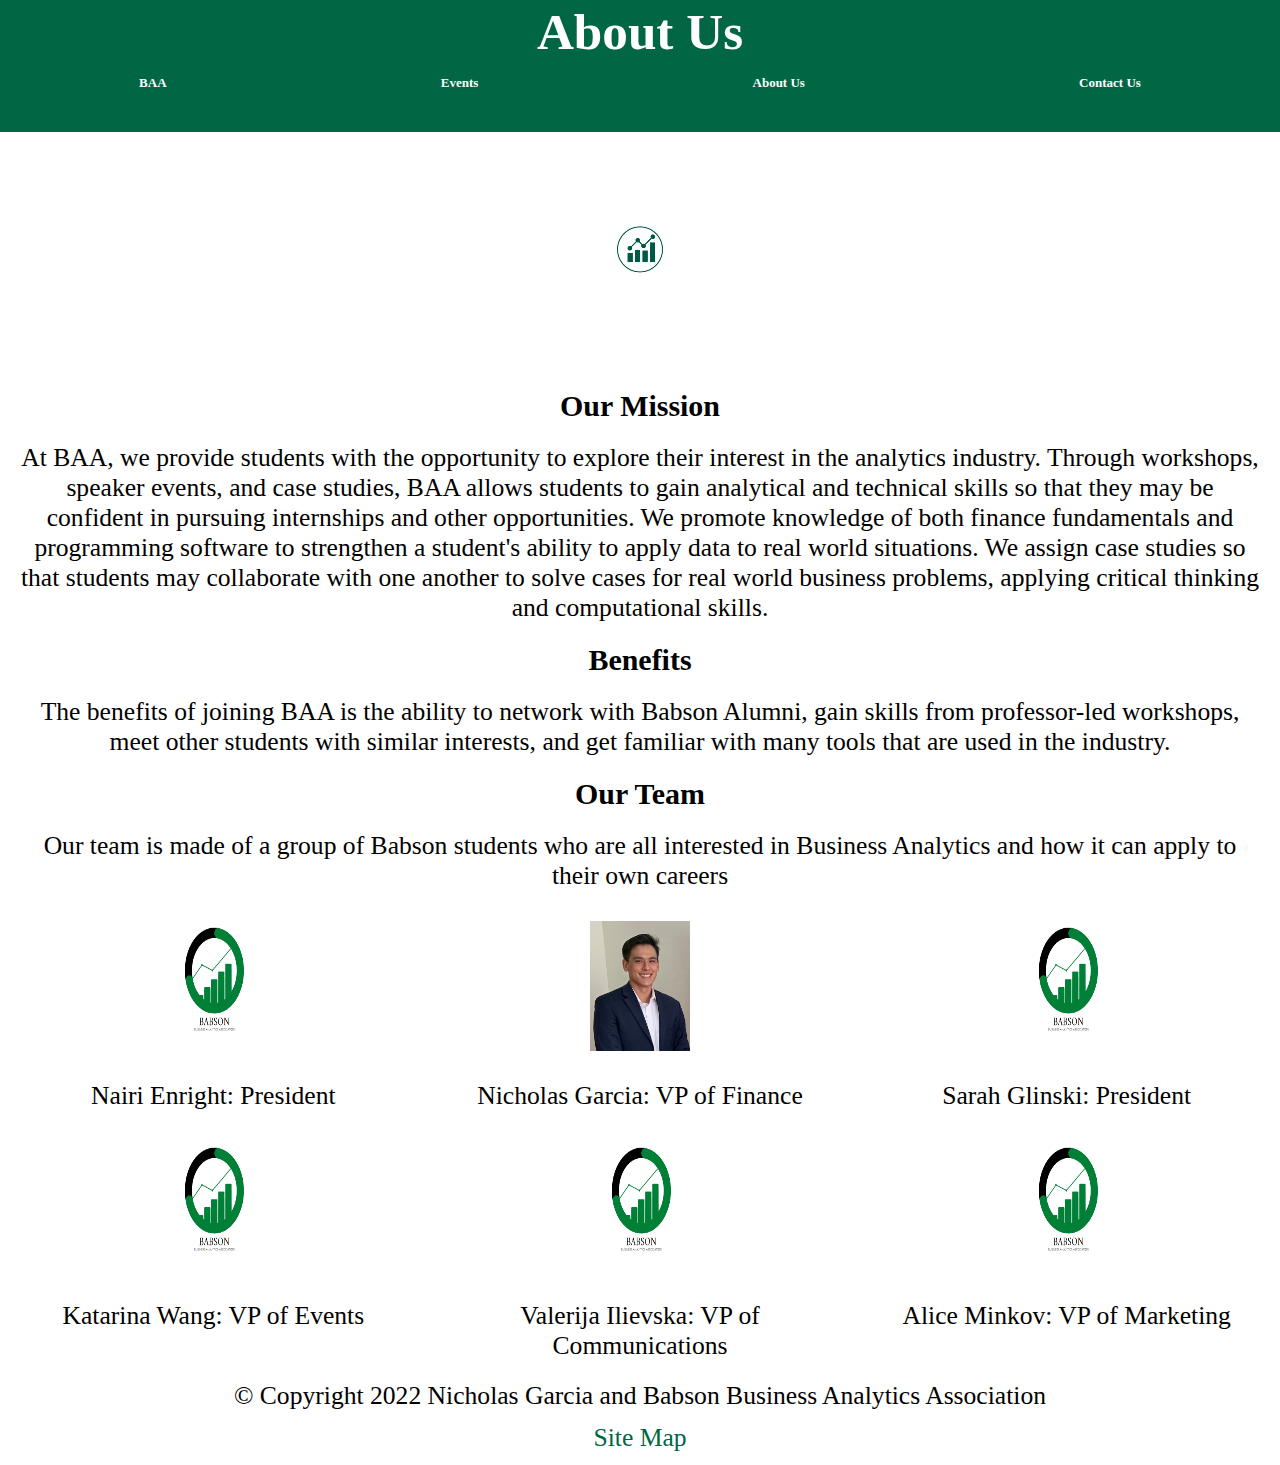
==== about-us.html @ bda554a6 "Created v1.0" ====
<!DOCTYPE html>
<html lang="en">
  <head>
    <meta charset="UTF-8" />
    <meta http-equiv="X-UA-Compatible" content="IE=edge" />
    <meta name="viewport" content="width=device-width, initial-scale=1.0" />
    <meta name="description" content="Babson Business Association is an undergraduate ran club that inspires to connect student with resources needed for a future in business analytics"/>
    <title>About Us</title>
    <link rel="stylesheet" href="css/style.css" />
    <link rel="icon" type="image/ico" href="images/favicon.ico">
    <style>
      /* .grid div:nth-child(even) {
        background-color: red;
      }
      .grid div:nth-child(odd) {
        background-color: yellow;
      } */
      .grid {
        display: grid;
        grid-template-columns: 1fr 1fr 1fr;
      }
      .name {
        text-align: center;
      }

      .mission {
        grid-column-start: 1;
        grid-column-end: 4;
      }
      .benefits {
        grid-column: 1/4;
      }
      .team {
        grid-column: 1/4;
      }
      .footer {
        grid-column: 1/4;
      }
      img {
        height: 150px;
        width: 120px;
        display: block;
        margin-left: auto;
        margin-right: auto;
      }
    </style>
  </head>
  <body>
    <header>
      <h1>About Us</h1>
      <ul>
        <li><a href="index.html" target="_self">BAA</a></li>
        <!-- <li><a href="newsletter.html" target="_self">Newsletter</a></li> -->
        <li><a href="events.html" target="_self"> Events</a></li>
        <li><a href="about-us.html" target="_self">About Us</a></li>
        <li><a href="contact-us.html" target="_self"> Contact Us</a></li>
      </ul>
    </header>
    <video
      src="video/baa-background.mp4"
      type="video/mp4"
      autoplay
      loop
    ></video>
    <div class="grid">
      <div class="mission">
        <h3>Our Mission</h3>
        <p>
          At BAA, we provide students with the opportunity to explore their
          interest in the analytics industry. Through workshops, speaker events,
          and case studies, BAA allows students to gain analytical and technical
          skills so that they may be confident in pursuing internships and other
          opportunities. We promote knowledge of both finance fundamentals and
          programming software to strengthen a student's ability to apply data
          to real world situations. We assign case studies so that students may
          collaborate with one another to solve cases for real world business
          problems, applying critical thinking and computational skills.
        </p>
      </div>
      
      <div class="benefits">
        <h3>Benefits</h3>
        <p>
          The benefits of joining BAA is the ability to network with Babson
          Alumni, gain skills from professor-led workshops, meet other students
          with similar interests, and get familiar with many tools that are used
          in the industry.
        </p>
      </div>
      <div class="team">
        <h3>Our Team</h3>
        <p>
          Our team is made of a group of Babson students who are all interested
          in Business Analytics and how it can apply to their own careers
        </p>
      </div>

      <div>
        <!-- /* will add the rest of the images when other members send them to me.*/ -->
        <img
          src="images/BusinessAnalyticsLogo.png"
          alt="nairi-enright-headshot"
        />
        <p class="name">Nairi Enright: President</p>
        <img
          src="images/BusinessAnalyticsLogo.png"
          alt="katarina-wang-headshot"
        />
        <p class="name">Katarina Wang: VP of Events</p>
      </div>

      <div>
        <img
          src="images/nicholas-garcia-headshot.JPG"
          alt="nicholas-garcia-headshot"
        />
        <p class="name">Nicholas Garcia: VP of Finance</p>
        <img
          src="images/BusinessAnalyticsLogo.png"
          alt="valerjia-Ilievska-headshot"
        />
        <p class="name">Valerija Ilievska: VP of Communications</p>
      </div>

      <div>
        <img
          src="images/BusinessAnalyticsLogo.png"
          alt="sarah-glinski-headshot"
        />
        <p class="name">Sarah Glinski: President</p>
        <img
          src="images/BusinessAnalyticsLogo.png"
          alt="alice-minkov-headshot"
        />
        <p class="name">Alice Minkov: VP of Marketing</p>
      </div>
      <div class="footer">
        <footer>
          &copy; Copyright 2022 Nicholas Garcia and Babson Business Analytics
          Association <a id="sitemap" href="sitemap.html"> Site Map</a>
        </footer>
      </div>
    </div>
  </body>
</html>
---- css/style.css ----
h1 {
  text-align: center;
  background-color: #006644;
  color: white;
  position: relative;
}
header {
  position: sticky;
  top: 0px;
  z-index: 5;
  width: 100%;
  padding: 0 0 25px;
  background-color: #006644;
  border: 2px #006644 solid;
}
img {
  padding: 10px;
  width: 100px;
  height: 100px;
}
body {
  background-color: white;
  color: black;
  font-family: Georgia, "Times New Roman", Times, serif;
  font-size: 1.6rem;
  margin: 0;
}

ul {
  display: flex;
  flex-wrap: wrap;
  justify-content: space-around;
  position: relative;
  width: 100%;
  padding: 0;
  list-style-type: none;
  font-size: 13px;
  font-weight: 700;
  background-color: #006644;
}

li {
  float: left;
  /* line-height: 1; */
  display: block;
  margin: 0;
  padding: 0;
  border: 0;
  font: inherit;
}
li a,
.dropbtn {
  display: inline-block;
  color: white;
  text-align: center;
  padding: 14px 16px;
  text-decoration: none;
}

a:hover {
  background-color: white;
}

a {
  color: #006644;
  padding: 12px 16px;
  text-decoration: none;
  display: block;
  text-align: left;
}
a:hover {
  background-color: black;
  text-decoration: underline;
}
h2 {
  color: black;
  text-align: left;
  font-size: 1.375rem;
  padding: 20px;
}
p {
  padding: 20px;
  text-align: center;
}
h3 {
  color: black;
  text-align: center;
}
/* img{
  height: 100px;
  width: 100px;
  /* display: block;
  margin-left: auto;
  margin-right: auto;
   float: right; 
}*/

* {
  margin: 0;
  padding: 0;
  box-sizing: border-box;
}
footer {
  text-align: center;
}

video {
  margin-left: auto;
  margin-right: auto;
  width: 100%;
  height: 250px;
  /* border: 2px black solid; */
}
#sitemap{
  text-align: center;
}
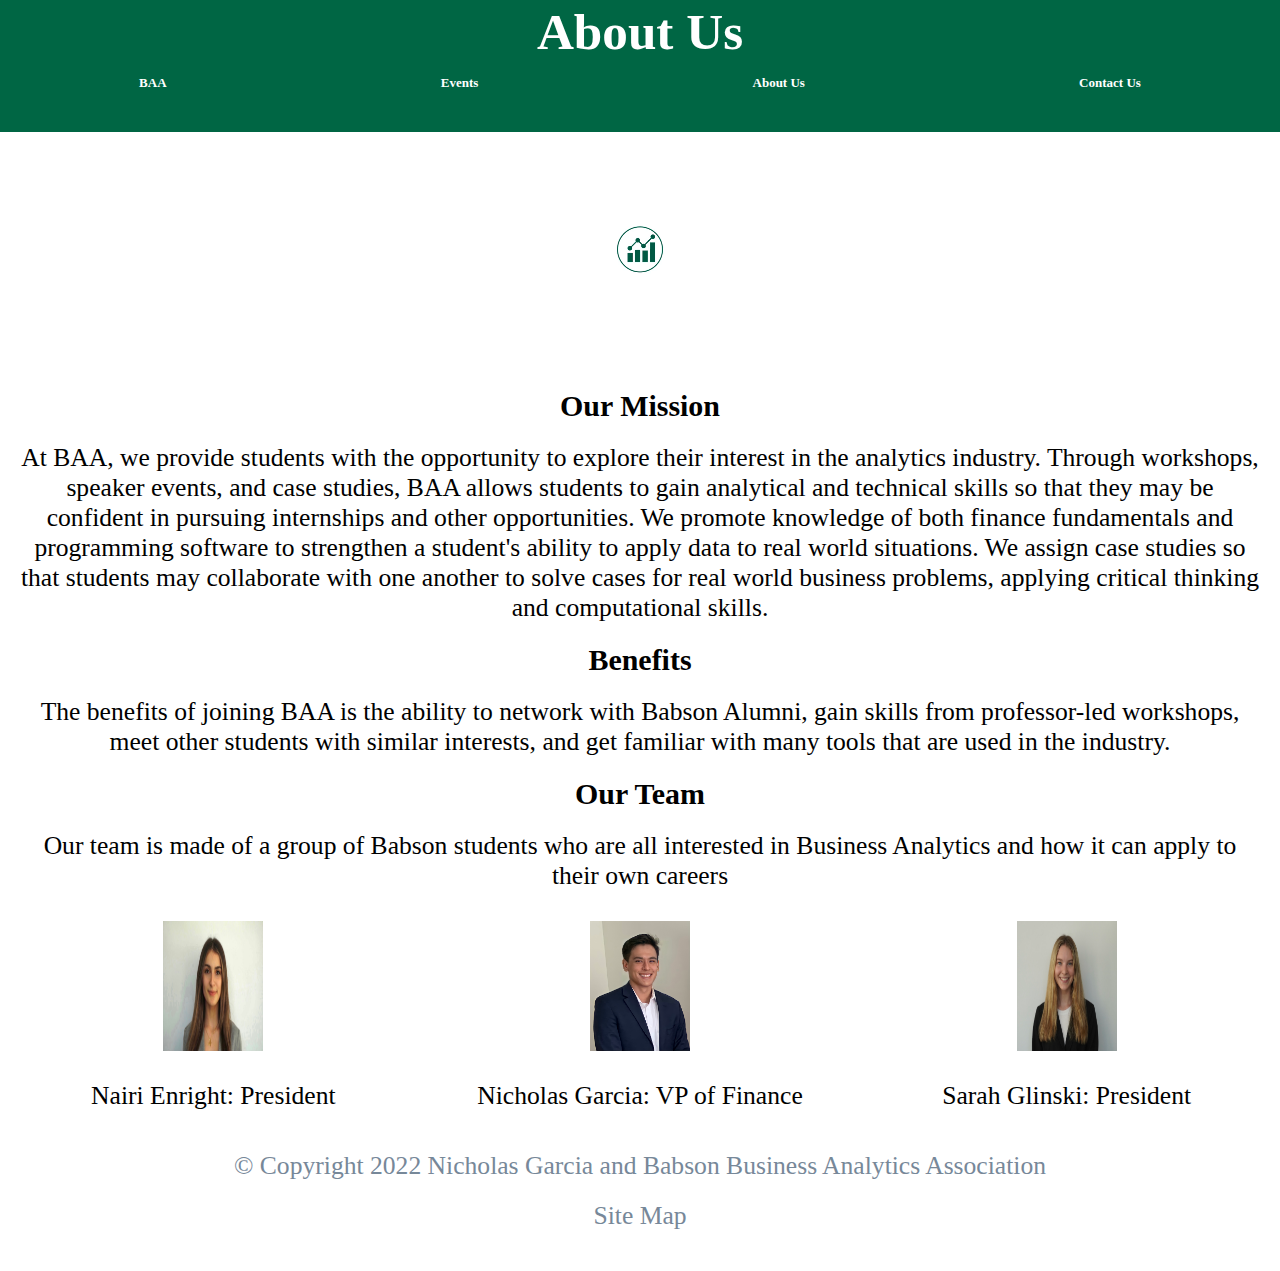
==== commit d60fd8c2: "Project worked on" ====
--- a/about-us.html
+++ b/about-us.html
@@ -98,15 +98,15 @@
       <div>
         <!-- /* will add the rest of the images when other members send them to me.*/ -->
         <img
-          src="images/BusinessAnalyticsLogo.png"
+          src="images/nairi-headshot.jpeg"
           alt="nairi-enright-headshot"
         />
         <p class="name">Nairi Enright: President</p>
-        <img
+        <!-- <img
           src="images/BusinessAnalyticsLogo.png"
           alt="katarina-wang-headshot"
         />
-        <p class="name">Katarina Wang: VP of Events</p>
+        <p class="name">Katarina Wang: VP of Events</p> -->
       </div>
 
       <div>
@@ -115,25 +115,26 @@
           alt="nicholas-garcia-headshot"
         />
         <p class="name">Nicholas Garcia: VP of Finance</p>
-        <img
+        <!-- <img
           src="images/BusinessAnalyticsLogo.png"
           alt="valerjia-Ilievska-headshot"
         />
-        <p class="name">Valerija Ilievska: VP of Communications</p>
+        <p class="name">Valerija Ilievska: VP of Communications</p> -->
       </div>
 
       <div>
         <img
-          src="images/BusinessAnalyticsLogo.png"
+          src="images/sarah-headshot.jpeg"
           alt="sarah-glinski-headshot"
         />
         <p class="name">Sarah Glinski: President</p>
-        <img
+        <!-- <img
           src="images/BusinessAnalyticsLogo.png"
           alt="alice-minkov-headshot"
         />
-        <p class="name">Alice Minkov: VP of Marketing</p>
+        <p class="name">Alice Minkov: VP of Marketing</p> -->
       </div>
+ 
       <div class="footer">
         <footer>
           &copy; Copyright 2022 Nicholas Garcia and Babson Business Analytics
--- a/css/style.css
+++ b/css/style.css
@@ -102,6 +102,8 @@
 }
 footer {
   text-align: center;
+  color: lightslategray;
+  padding: 20px;
 }
 
 video {
@@ -113,4 +115,8 @@
 }
 #sitemap{
   text-align: center;
+  color: lightslategray;
+  padding: 20px;
+
 }
+
